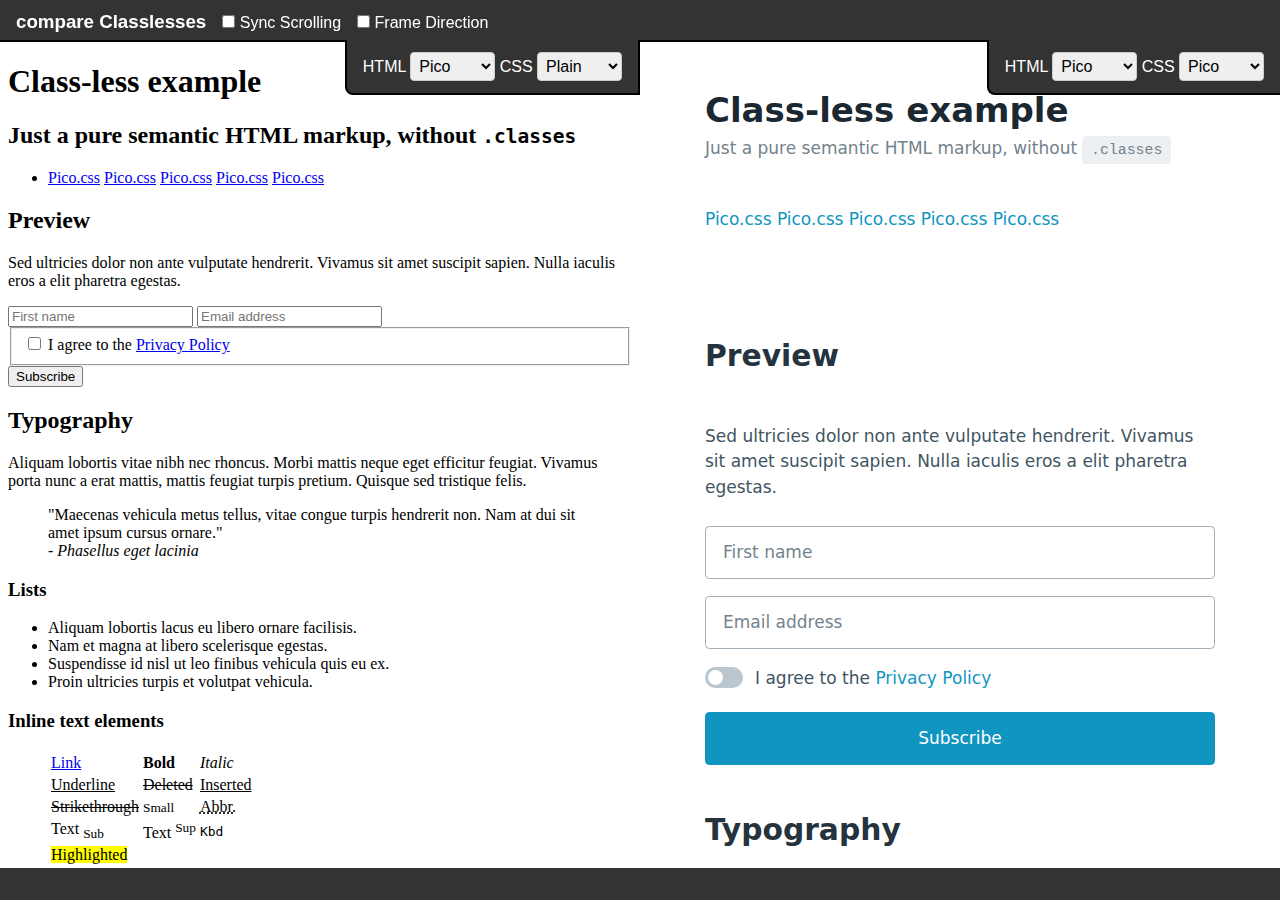
==== index.html @ 70dcc140 "init" ====
<!DOCTYPE html>
<html lang="en">

<head>
  <meta charset="UTF-8">
  <meta http-equiv="X-UA-Compatible" content="IE=edge">
  <link href="[data-uri]" rel="icon" type="image/x-icon" />
  <meta name="viewport" content="width=device-width, initial-scale=1.0">
  <title>compare Classlesses</title>

  <script>


  </script>
  <style>
    * {
      margin: 0;
      padding: 0;
      box-sizing: border-box;
      -ms-overflow-style: none;
      scrollbar-width: none;
    }

    ::-webkit-scrollbar {
      display: none;
    }

    body {
      font-family: Arial, Helvetica, sans-serif;
      font-size: 16px;
      line-height: 1.5;
      background-color: #333;
      color: #fff;
    }

    header {
      padding: 1rem;
      padding-top: .5rem;
      position: fixed;
      top: 0;
      width: 100%;
      display: flex;
      flex-direction: row;
      justify-content: start;
      align-items: baseline;
      flex-wrap: wrap;
      gap: 1rem;
    }

    header h3 {
      white-space: nowrap;
    }

    header .preferences {
      display: flex;
      flex-direction: row;
      justify-content: space-around;
      gap: 1rem;
    }

    header .preferences label,
    header .selectFields label {
      white-space: nowrap;
    }


    main {
      display: flex;
      flex-direction: row;
      justify-content: space-around;
      /* margin: .25rem; */
      margin-top: 2.5rem;
      /* gap: 1rem; */
    }

    main.column {
      flex-direction: column;
    }


    main .right,
    main .left {
      width: 50%;
      position: relative;
    }

    main.column .right,
    main.column .left {
      width: 100%;
    }


    main .selectFieldsRight,
    main .selectFieldsLeft {
      position: absolute;
      top: 0;
      background: #333;
      padding: .75rem;
      border-bottom: 2px solid black;
      right: 0;
      padding-inline: 1rem;
      border-right: 2px solid black;
      border-left: 2px solid black;
      border-bottom-left-radius: .5rem;

    }

    /* main .selectFieldsLeft {    } */


    main .selectFieldsRight {
      border-right: none
    }


    select {
      cursor: pointer;
      padding: 0.25rem;
      font-size: 1rem;
      border: 1px solid #ccc;
      border-radius: 4px;
    }

    iframe {
      width: 100%;
      height: calc(100vh - 4.5rem);
      border-top: 2px solid black;
    }

    .column iframe {
      width: 100%;
      height: calc(50vh - 2.25rem);
      border: 2px solid #333;
    }

    @media screen and (max-width: 1250px) {
      main {
        flex-direction: column;
      }

      main .right,
      main .left {
        width: 100%;
      }

      main .selectFieldsLeft {
        border-right: none;
        top: 0;
      }

      main .selectFieldsRight {
        top: 2px;
        right: 2px;

      }

      iframe {
        width: 100%;
        height: calc(50vh - 1rem);
        border: 2px solid #333;
      }

      #frameDirectionLabel {
        display: none;
      }
    }
  </style>
</head>

<body>

  <header>
    <h3>compare Classlesses</h3>
    <div class="preferences">
      <label for="scrollSync">
        <input type="checkbox" name="scrollSync" id="scrollSync">
        Sync Scrolling
      </label>
      <label for="frameDirection" id="frameDirectionLabel">
        <input type="checkbox" name="frameDirection" id="frameDirection">
        Frame Direction
      </label>
    </div>
  </header>

  <main>
    <div class="left">
      <div class="selectFieldsLeft">
        <label for="demoSelectLeft">HTML
          <select name="demoleft" id="demoSelectLeft"></select>
        </label>
        <label for="leftSelect">CSS
          <select name="left" id="leftSelect"></select>
        </label>
      </div>
      <iframe src="picoDemo.html" frameborder="0"></iframe>
    </div>

    <div class="right">
      <div class="selectFieldsRight">
        <label for="demoSelectRight">HTML
          <select name="demoright" id="demoSelectRight"></select>
        </label>
        <label for="rightSelect">CSS
          <select name="right" id="rightSelect"></select>
        </label>
      </div>
      <iframe src="picoDemo.html" frameborder="0"></iframe>
    </div>
  </main>
  <script>

    const demos = [
      {
        "name": "Pico",
        "demo": "./picoDemo.html",
        "url": "https://www.picoctf.org/"
      },
      {
        "name": "Almond",
        "demo": "./almondDemo.html",
        "url": "https://www.picoctf.org/"
      }
    ];

    const classlesses = [
      {
        "name": "Plain",
        "classless": "./css/plain.css",
        "url": "https://www.picoctf.org/"
      },
      {
        "name": "Pico",
        "classless": "./css/pico.css",
        "url": "https://www.picoctf.org/"
      },
      {
        "name": "Almond",
        "classless": "./css/almond.css",
        "url": "https://www.picoctf.org/"
      }
    ];


    const leftSelect = document.querySelector('#leftSelect');
    const rightSelect = document.querySelector('#rightSelect');
    const leftIframe = document.querySelector('.left iframe');
    const rightIframe = document.querySelector('.right iframe');
    const demoSelectLeft = document.querySelector('#demoSelectLeft');
    const demoSelectRight = document.querySelector('#demoSelectRight');
    const scrollSync = document.querySelector('#scrollSync');
    const frameDirection = document.querySelector('#frameDirection');
    const main = document.querySelector('main');



    var selectedDemoLeft = demos[0].demo;
    var selectedDemoRight = demos[0].demo;
    var selectedClasslessLeft = classlesses[0].classless;
    var selectedClasslessRight = classlesses[1].classless;


    // load the same classless in both iframes
    document.addEventListener('DOMContentLoaded', () => {
      leftSelect.value = selectedClasslessLeft;
      rightSelect.value = selectedClasslessRight;
      demoSelectLeft.value = selectedDemoLeft;
      demoSelectRight.value = selectedDemoRight;
      leftIframe.src = `${selectedDemoLeft}?classless=${selectedClasslessLeft}`;
      rightIframe.src = `${selectedDemoRight}?classless=${selectedClasslessRight}`;
    });


    //
    // populate the demo select element
    //
    demos.forEach((demo) => {
      const optionLeft = document.createElement('option');
      const optionRight = document.createElement('option');
      optionLeft.value = demo.demo;
      optionRight.value = demo.demo;
      optionLeft.innerText = demo.name;
      optionRight.innerText = demo.name;
      demoSelectLeft.appendChild(optionLeft);
      demoSelectRight.appendChild(optionRight);
    });

    // demos.forEach((demo) => {
    //   const option = document.createElement('option');
    //   option.value = demo.demo;
    //   option.innerText = demo.name;
    //   demoSelectLeft.appendChild(option);
    // });


    //
    // load the same demo in both iframes
    //
    demoSelectLeft.addEventListener('change', () => {
      selectedDemoLeft = demoSelectLeft.value;
      leftIframe.src = selectedDemoLeft;
    });
    demoSelectRight.addEventListener('change', () => {
      selectedDemoRight = demoSelectRight.value;
      rightIframe.src = selectedDemoRight;
    });


    //
    // populate the select elements with the classlesses
    //
    classlesses.forEach((classless) => {
      const option = document.createElement('option');
      option.value = classless.classless;
      option.innerText = classless.name;
      leftSelect.appendChild(option.cloneNode(true));
      rightSelect.appendChild(option.cloneNode(true));
    });


    //
    // load the same classless in both iframes 
    //
    leftSelect.addEventListener('change', () => {
      selectedClasslessLeft = leftSelect.value || selectedClasslessLeft;
      leftIframe.src = `${selectedDemoLeft}?classless=${leftSelect.value}`;
    });
    rightSelect.addEventListener('change', () => {
      selectedClasslessRight = rightSelect.value || selectedClasslessRight;
      rightIframe.src = `${selectedDemoLeft}?classless=${rightSelect.value}`;
    });



    //
    // toggle sync scrolling  
    //
    scrollSync.addEventListener('change', () => {
      if (scrollSync.checked) {
        leftIframe.contentWindow.addEventListener('scroll', handleLeftScroll);
        rightIframe.contentWindow.addEventListener('scroll', handleRightScroll);
      } else {
        leftIframe.contentWindow.removeEventListener('scroll', handleLeftScroll);
        rightIframe.contentWindow.removeEventListener('scroll', handleRightScroll);
      }
    });

    const handleLeftScroll = () => {
      rightIframe.contentWindow.scrollTo({
        top: leftIframe.contentWindow.scrollY,
        left: leftIframe.contentWindow.scrollX,
      });
    };

    const handleRightScroll = () => {
      leftIframe.contentWindow.scrollTo({
        top: rightIframe.contentWindow.scrollY,
        left: rightIframe.contentWindow.scrollX,
      });
    };


    //
    // toggle frame direction
    //
    frameDirection.addEventListener('change', () => {
      if (frameDirection.checked) {
        main.classList.add('column');
      } else {
        main.classList.remove('column');
      }
    });

  </script>
</body>

</html>
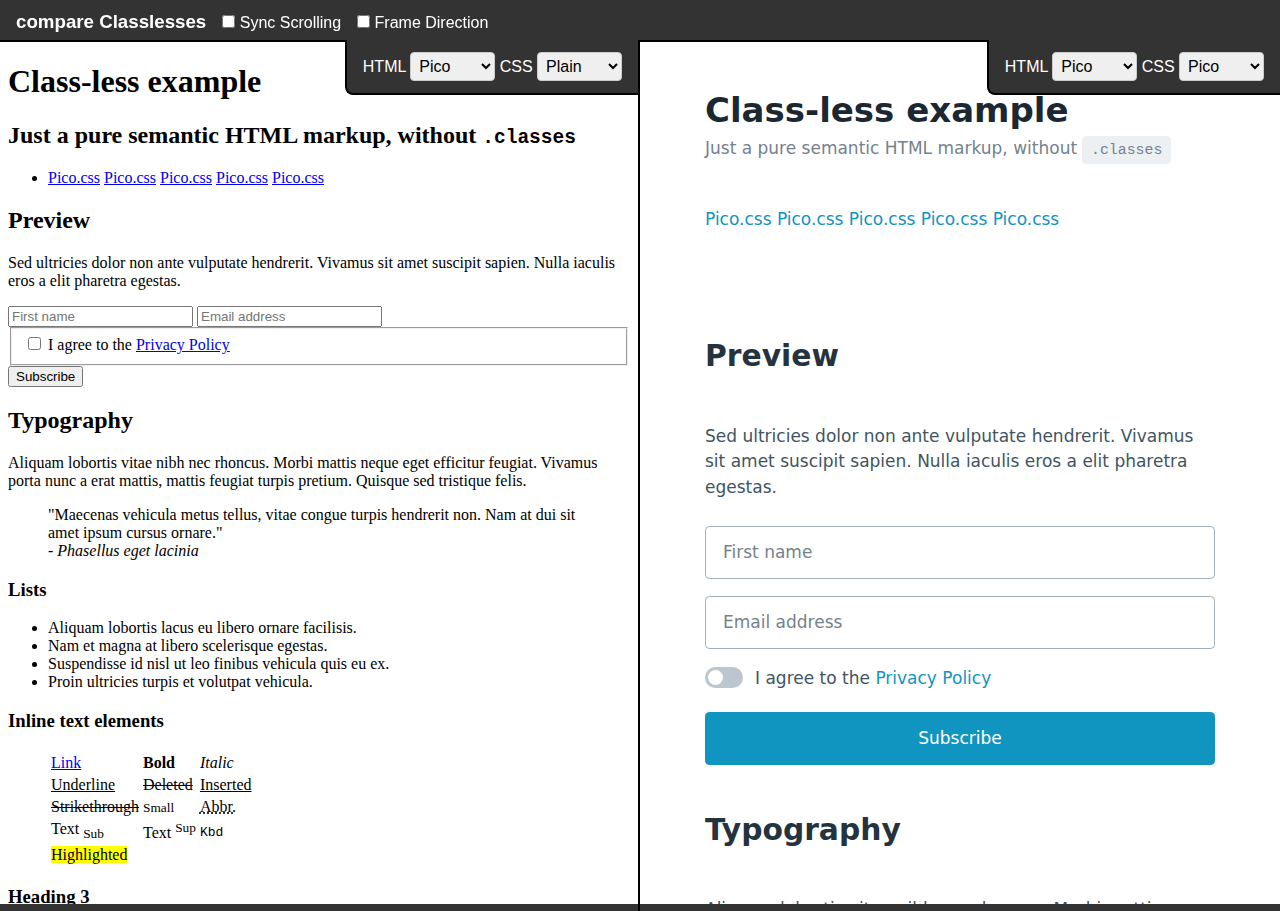
==== commit 9290eaf4: "FIX font responsive" ====
--- a/index.html
+++ b/index.html
@@ -13,6 +13,14 @@
 
   </script>
   <style>
+    :root {
+      --color-bg: #333;
+      --color-text: #fff;
+      --color-border: black;
+      --width-border: 2px;
+      --height-header: 2.5rem;
+    }
+
     * {
       margin: 0;
       padding: 0;
@@ -25,15 +33,21 @@
       display: none;
     }
 
+    html {
+      font-size: 16px;
+    }
+
     body {
       font-family: Arial, Helvetica, sans-serif;
-      font-size: 16px;
+      /* font-size: 16px; */
       line-height: 1.5;
-      background-color: #333;
-      color: #fff;
+      background-color: var(--color-bg);
+      color: var(--color-text);
     }
 
     header {
+      height: var(--height-header);
+      /* background: green; */
       padding: 1rem;
       padding-top: .5rem;
       position: fixed;
@@ -68,9 +82,7 @@
       display: flex;
       flex-direction: row;
       justify-content: space-around;
-      /* margin: .25rem; */
       margin-top: 2.5rem;
-      /* gap: 1rem; */
     }
 
     main.column {
@@ -82,6 +94,10 @@
     main .left {
       width: 50%;
       position: relative;
+    }
+
+    main .left {
+      border-right: var(--width-border) solid var(--color-border);
     }
 
     main.column .right,
@@ -96,22 +112,13 @@
       top: 0;
       background: #333;
       padding: .75rem;
-      border-bottom: 2px solid black;
+      border-bottom: var(--width-border) solid var(--color-border);
       right: 0;
       padding-inline: 1rem;
-      border-right: 2px solid black;
-      border-left: 2px solid black;
+      border-left: var(--width-border) solid var(--color-border);
       border-bottom-left-radius: .5rem;
 
     }
-
-    /* main .selectFieldsLeft {    } */
-
-
-    main .selectFieldsRight {
-      border-right: none
-    }
-
 
     select {
       cursor: pointer;
@@ -123,17 +130,23 @@
 
     iframe {
       width: 100%;
-      height: calc(100vh - 4.5rem);
-      border-top: 2px solid black;
+      height: calc(100vh - var(--height-header) + 2 * var(--width-border));
+      border-top: var(--width-border) solid var(--color-border);
     }
 
     .column iframe {
       width: 100%;
       height: calc(50vh - 2.25rem);
-      border: 2px solid #333;
+      border: 2px var(--width-border) solid var(--color-border);
     }
 
     @media screen and (max-width: 1250px) {
+
+      html {
+        font-size: 12px;
+      }
+
+
       main {
         flex-direction: column;
       }
@@ -141,6 +154,7 @@
       main .right,
       main .left {
         width: 100%;
+        border: none;
       }
 
       main .selectFieldsLeft {
@@ -149,15 +163,15 @@
       }
 
       main .selectFieldsRight {
-        top: 2px;
-        right: 2px;
+        /* top: 2px; */
+        /* right: 2px; */
 
       }
 
       iframe {
         width: 100%;
         height: calc(50vh - 1rem);
-        border: 2px solid #333;
+        /* border: 2px solid #333; */
       }
 
       #frameDirectionLabel {
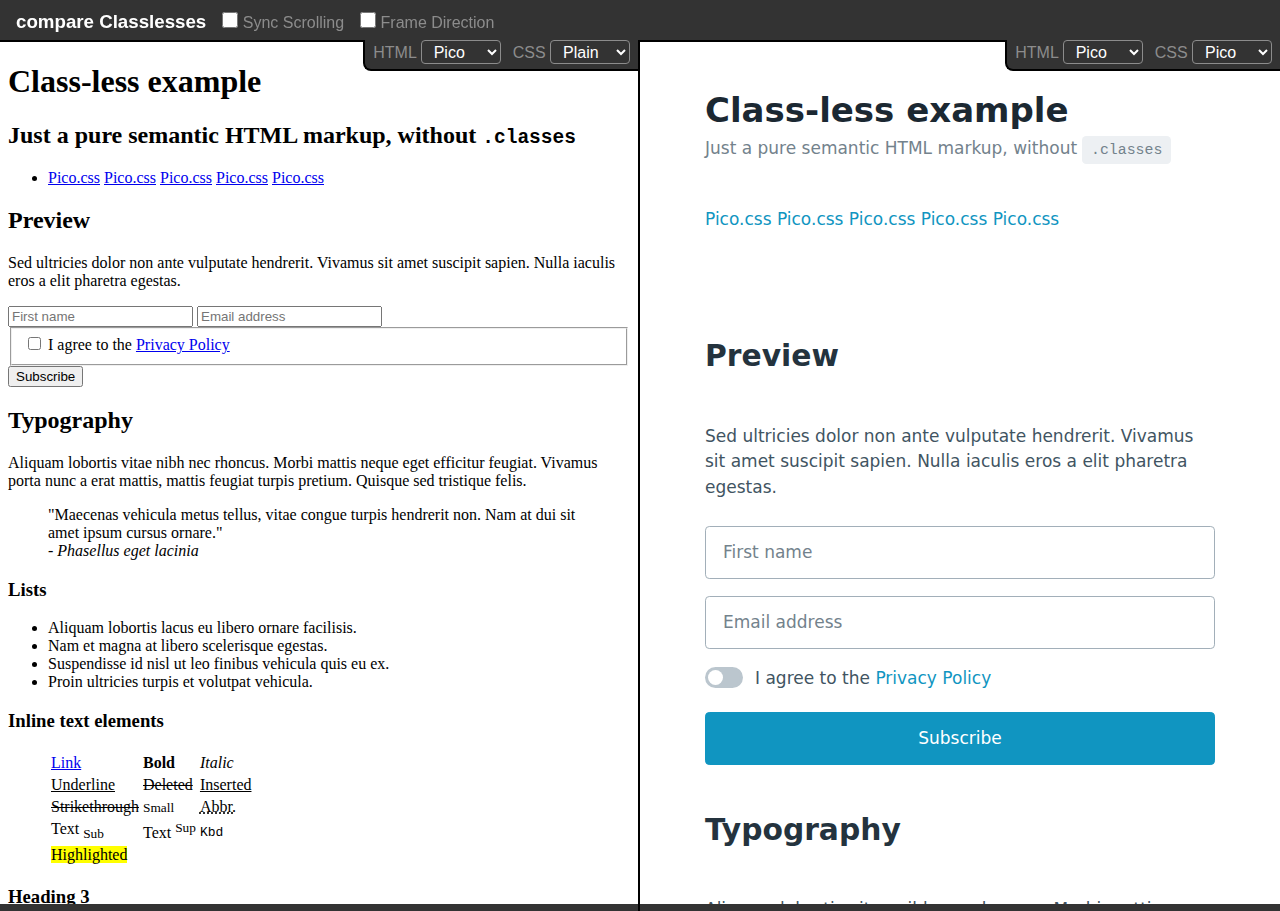
==== commit eca3eea9: "FIX sellect style" ====
--- a/index.html
+++ b/index.html
@@ -103,6 +103,7 @@
     main.column .right,
     main.column .left {
       width: 100%;
+      border: none;
     }
 
 
@@ -111,22 +112,44 @@
       position: absolute;
       top: 0;
       background: #333;
-      padding: .75rem;
       border-bottom: var(--width-border) solid var(--color-border);
       right: 0;
-      padding-inline: 1rem;
+      padding-top: 0;
+      padding-bottom: .25rem;
+      padding-inline: .5rem;
       border-left: var(--width-border) solid var(--color-border);
       border-bottom-left-radius: .5rem;
-
+      display: flex;
+      gap: .75rem;
     }
 
     select {
       cursor: pointer;
-      padding: 0.25rem;
+      padding: 0.1rem;
+      padding-left: .5rem;
       font-size: 1rem;
-      border: 1px solid #ccc;
+      border: 1px solid rgb(140, 140, 140);
+      color: var(--color-text);
+      background-color: var(--color-bg);
       border-radius: 4px;
-    }
+      width: 80px;
+      max-width: 80px;
+    }
+
+    label {
+      color: rgb(140, 140, 140);
+    }
+
+    input[type="checkbox"] {
+      cursor: pointer;
+      width: 1rem;
+      height: 1rem;
+      border: 1px solid rgb(140, 140, 140);
+      border-radius: 4px;
+      accent-color: var(--color-bg);
+      color: var(--color-text);
+    }
+
 
     iframe {
       width: 100%;
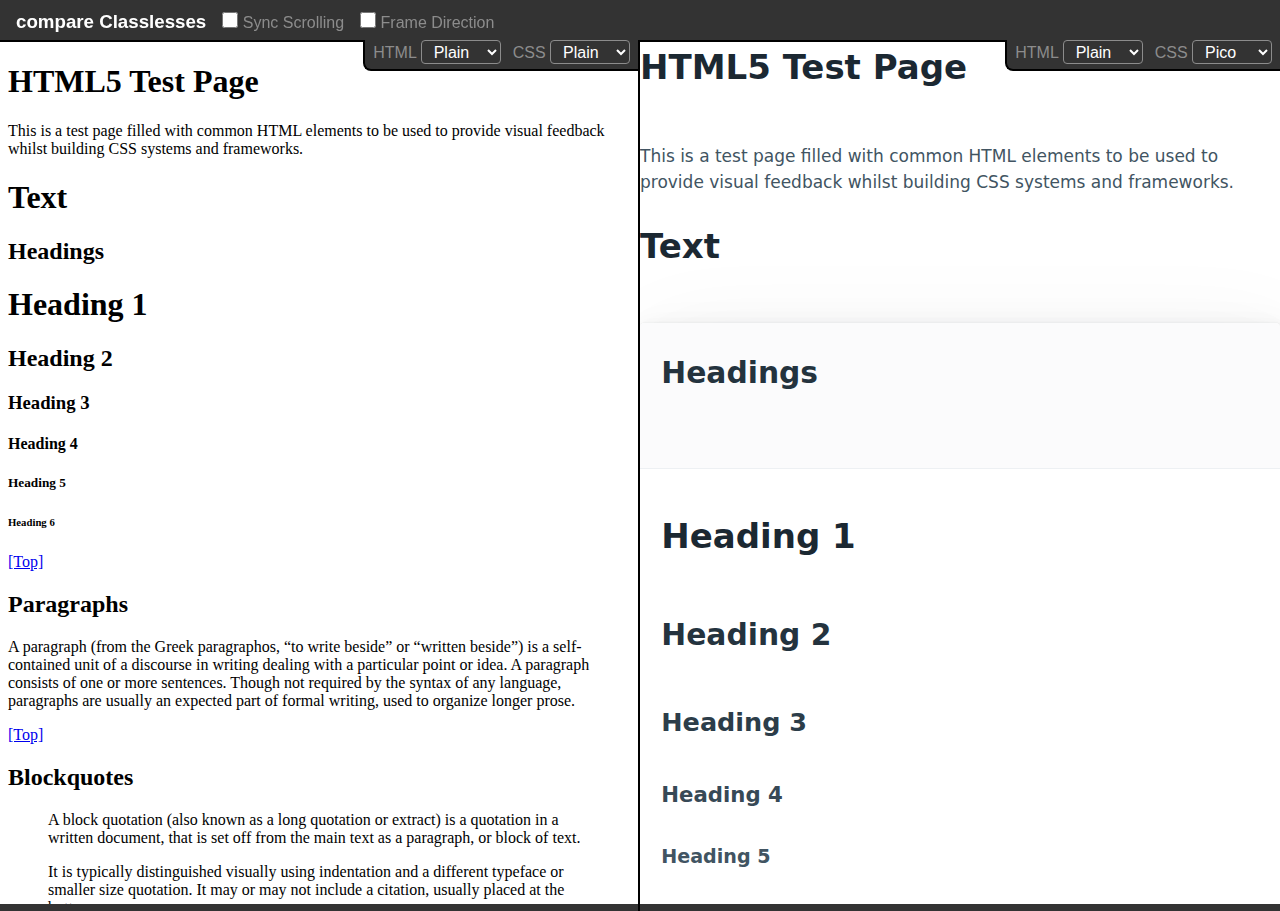
==== commit 92c8424e: "ADD plain.html" ====
--- a/index.html
+++ b/index.html
@@ -249,6 +249,11 @@
 
     const demos = [
       {
+        "name": "Plain",
+        "demo": "./plain.html",
+        "url": "https://www.picoctf.org/"
+      },
+      {
         "name": "Pico",
         "demo": "./picoDemo.html",
         "url": "https://www.picoctf.org/"
@@ -322,24 +327,17 @@
       demoSelectRight.appendChild(optionRight);
     });
 
-    // demos.forEach((demo) => {
-    //   const option = document.createElement('option');
-    //   option.value = demo.demo;
-    //   option.innerText = demo.name;
-    //   demoSelectLeft.appendChild(option);
-    // });
-
 
     //
     // load the same demo in both iframes
     //
     demoSelectLeft.addEventListener('change', () => {
       selectedDemoLeft = demoSelectLeft.value;
-      leftIframe.src = selectedDemoLeft;
+      leftIframe.src = `${selectedDemoLeft}?classless=${leftSelect.value}`;
     });
     demoSelectRight.addEventListener('change', () => {
       selectedDemoRight = demoSelectRight.value;
-      rightIframe.src = selectedDemoRight;
+      rightIframe.src = `${selectedDemoLeft}?classless=${rightSelect.value}`;
     });
 
 
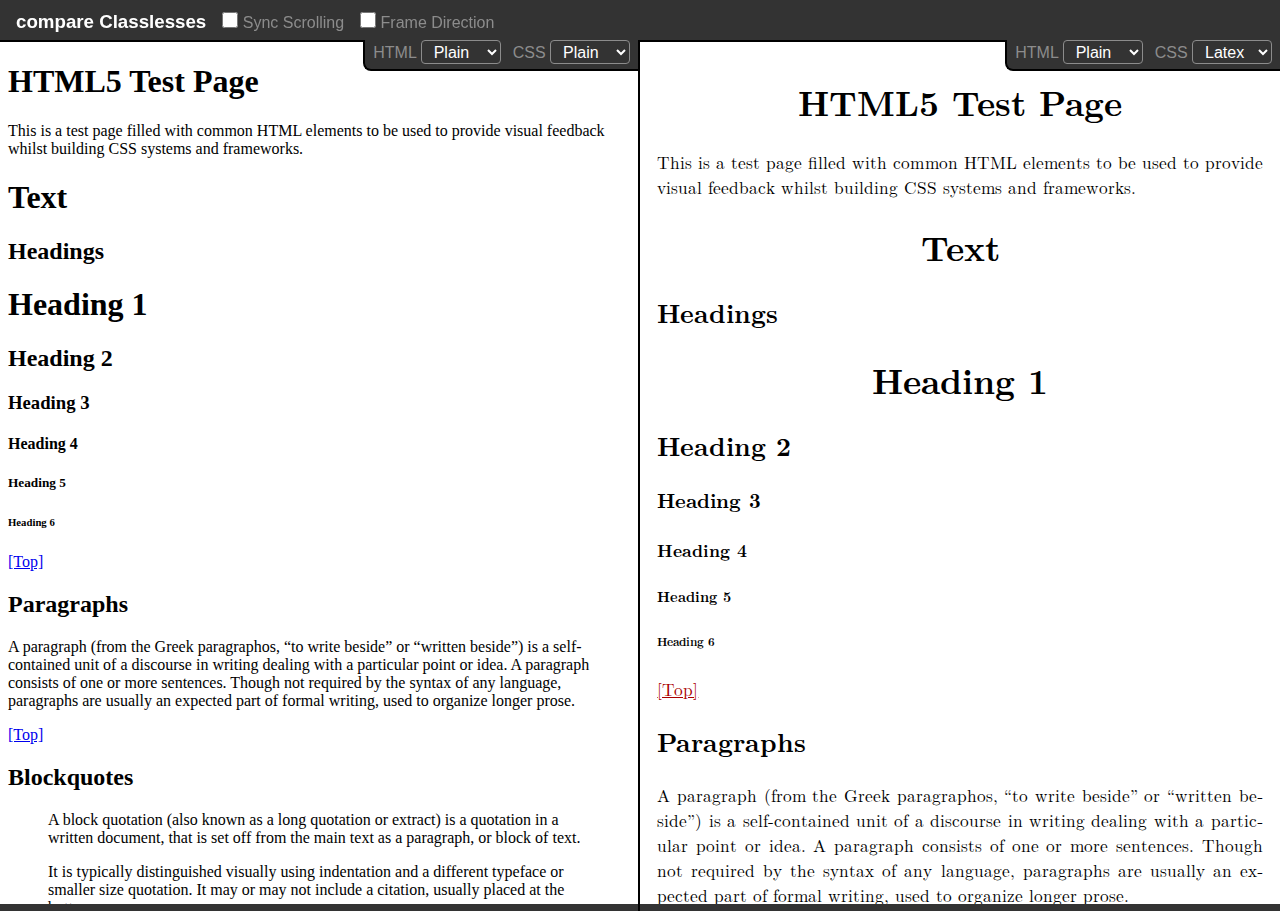
==== commit e159b989: "ADD letex.css" ====
--- a/index.html
+++ b/index.html
@@ -246,7 +246,7 @@
     </div>
   </main>
   <script>
-
+    // https://github.com/dbohdan/classless-css
     const demos = [
       {
         "name": "Plain",
@@ -258,6 +258,7 @@
         "demo": "./picoDemo.html",
         "url": "https://www.picoctf.org/"
       },
+
       {
         "name": "Almond",
         "demo": "./almondDemo.html",
@@ -270,6 +271,11 @@
         "name": "Plain",
         "classless": "./css/plain.css",
         "url": "https://www.picoctf.org/"
+      },
+      {
+        "name": "Latex",
+        "classless": "./css/latex.css",
+        "url": "https://github.com/davidrzs/latexcss"
       },
       {
         "name": "Pico",
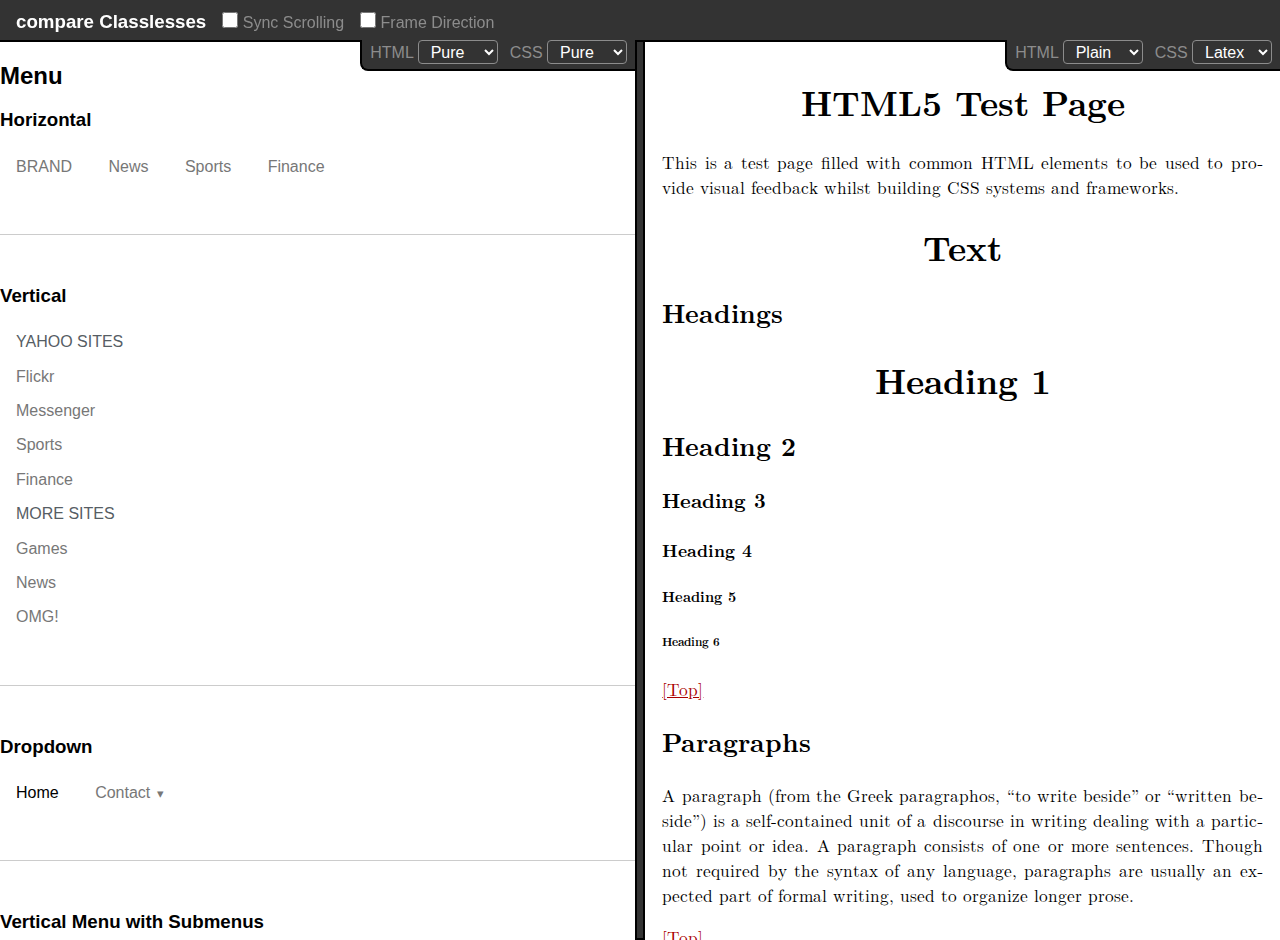
==== commit b4fb4a7c: "ADD resize" ====
--- a/index.html
+++ b/index.html
@@ -43,6 +43,7 @@
       line-height: 1.5;
       background-color: var(--color-bg);
       color: var(--color-text);
+      height: 100vh;
     }
 
     header {
@@ -81,7 +82,8 @@
     main {
       display: flex;
       flex-direction: row;
-      justify-content: space-around;
+      /* justify-content: space-around; */
+      height: 100%;
       margin-top: 2.5rem;
     }
 
@@ -92,17 +94,37 @@
 
     main .right,
     main .left {
-      width: 50%;
+      /* width: 50%; */
+      flex-grow: 1;
       position: relative;
     }
 
+
+    main .right iframe,
+    main .left iframe {
+      position: absolute;
+      top: 0;
+      left: 0;
+      bottom: 0;
+      right: 0;
+      width: 100%;
+      height: 100%;
+      /* display: none; */
+      /* height: calc(100vh - var(--height-header) + 2 * var(--width-border)); */
+      /* border-top: var(--width-border) solid var(--color-border); */
+
+    }
+
+
+
     main .left {
-      border-right: var(--width-border) solid var(--color-border);
+      /* border-right: var(--width-border) solid var(--color-border); */
     }
 
     main.column .right,
     main.column .left {
       width: 100%;
+      height: 50%;
       border: none;
     }
 
@@ -121,6 +143,7 @@
       border-bottom-left-radius: .5rem;
       display: flex;
       gap: .75rem;
+      z-index: 1;
     }
 
     select {
@@ -163,6 +186,25 @@
       border: 2px var(--width-border) solid var(--color-border);
     }
 
+    .resizerDIV {
+      width: 10px;
+      background-color: var(--color-bg);
+      border: 2px solid black;
+      cursor: col-resize;
+      transition: all 0.2s ease-in-out;
+    }
+
+    .resizerDIV:hover {
+      background-color: var(--color-text);
+
+    }
+
+    .column .resizerDIV {
+      height: 10px;
+      width: 100%;
+      cursor: row-resize;
+    }
+
     @media screen and (max-width: 1250px) {
 
       html {
@@ -199,6 +241,11 @@
 
       #frameDirectionLabel {
         display: none;
+      }
+
+      .resizerDIV {
+        height: 10px;
+        width: 100%;
       }
     }
   </style>
@@ -232,7 +279,7 @@
       </div>
       <iframe src="picoDemo.html" frameborder="0"></iframe>
     </div>
-
+    <div class="resizerDIV"></div>
     <div class="right">
       <div class="selectFieldsRight">
         <label for="demoSelectRight">HTML
@@ -263,6 +310,10 @@
         "name": "Almond",
         "demo": "./almondDemo.html",
         "url": "https://www.picoctf.org/"
+      }, {
+        "name": "Pure",
+        "demo": "./pureDemo.html",
+        "url": "https://www.picoctf.org/"
       }
     ];
 
@@ -286,13 +337,21 @@
         "name": "Almond",
         "classless": "./css/almond.css",
         "url": "https://www.picoctf.org/"
+      },
+      {
+        "name": "Pure",
+        "classless": "./css/pure.css",
+        "url": "https://www.picoctf.org/"
       }
     ];
 
 
     const leftSelect = document.querySelector('#leftSelect');
     const rightSelect = document.querySelector('#rightSelect');
+    const resizerDIV = document.querySelector('.resizerDIV');
+    const left = document.querySelector('.left');
     const leftIframe = document.querySelector('.left iframe');
+    const right = document.querySelector('.right');
     const rightIframe = document.querySelector('.right iframe');
     const demoSelectLeft = document.querySelector('#demoSelectLeft');
     const demoSelectRight = document.querySelector('#demoSelectRight');
@@ -302,9 +361,9 @@
 
 
 
-    var selectedDemoLeft = demos[0].demo;
+    var selectedDemoLeft = demos[3].demo;
     var selectedDemoRight = demos[0].demo;
-    var selectedClasslessLeft = classlesses[0].classless;
+    var selectedClasslessLeft = classlesses[4].classless;
     var selectedClasslessRight = classlesses[1].classless;
 
 
@@ -316,8 +375,22 @@
       demoSelectRight.value = selectedDemoRight;
       leftIframe.src = `${selectedDemoLeft}?classless=${selectedClasslessLeft}`;
       rightIframe.src = `${selectedDemoRight}?classless=${selectedClasslessRight}`;
-    });
-
+      initResizer()
+    });
+
+    window.addEventListener('resize', initResizer);
+
+
+    //
+    // initialize the resizer
+    //
+    function initResizer() {
+      if (window.matchMedia("(max-width: 1250px)").matches) {
+        resize(resizerDIV, left, right, 'vertical')
+      } else {
+        resize(resizerDIV, left, right, 'horizontal')
+      }
+    }
 
     //
     // populate the demo select element
@@ -406,12 +479,117 @@
     //
     frameDirection.addEventListener('change', () => {
       if (frameDirection.checked) {
+        resize(resizerDIV, left, right, 'vertical')
         main.classList.add('column');
       } else {
+        resize(resizerDIV, left, right, 'horizontal')
         main.classList.remove('column');
       }
     });
 
+    /**
+     *
+     * resize elements
+     *
+     */
+    function resize(resizer, prevEl, nextEl, direction = 'horizontal') {
+      let x = 0
+      let y = 0
+      let NextMaxWidth = 0
+      let PrevMaxWidth = 0
+      let NextMaxHeight = 0
+      let PrevMaxHeight = 0
+
+
+      // if eventhandler exists, remove it and reset the elements
+      if (resizer.onmousedown) {
+        resizer.onmousedown = null
+        prevEl.style.width = ''
+        prevEl.style.maxWidth = ''
+        prevEl.style.height = ''
+        prevEl.style.maxHeight = ''
+        nextEl.style.width = ''
+        nextEl.style.maxWidth = ''
+        nextEl.style.height = ''
+        nextEl.style.maxHeight = ''
+      }
+
+
+      const mouseDownHandler = function (e) {
+        // console.log('resizer', resizer)
+        // console.log('direction', direction)
+        // console.log('prevEl', prevEl)
+        // console.log('nextEl', nextEl)
+        // console.log(' ')
+
+        if (direction === 'horizontal') {
+          x = e.clientX
+          PrevWidth = prevEl.getBoundingClientRect().width
+          PrevMaxWidth = prevEl.getBoundingClientRect().width
+          NextMaxWidth = nextEl.getBoundingClientRect().width
+        }
+        // vertically
+        else {
+          y = e.clientY
+          PrevHeight = prevEl.getBoundingClientRect().height
+          PrevMaxHeight = prevEl.getBoundingClientRect().height
+          NextMaxHeight = nextEl.getBoundingClientRect().height
+        }
+        // add event listeners
+        document.addEventListener('mousemove', mouseMoveHandler)
+        document.addEventListener('mouseup', mouseUpHandler)
+      }
+
+      const mouseMoveHandler = function (e) {
+        if (direction === 'horizontal') {
+          const dx = e.clientX - x
+          const newPrevMaxWidth = PrevMaxWidth + dx
+          const newNextMaxWidth = NextMaxWidth - dx
+          const newPrevWidth = ((PrevWidth + dx) * 100) / resizer.parentNode.getBoundingClientRect().width
+          prevEl.style.width = `${newPrevWidth}%`
+          prevEl.style.maxWidth = `${newPrevMaxWidth}px`
+          nextEl.style.maxWidth = `${newNextMaxWidth}px`
+          // STYLE
+          resizer.style.cursor = 'col-resize'
+          document.body.style.cursor = 'col-resize'
+        }
+        // vertically
+        else {
+          const dy = e.clientY - y
+          const newPrevMaxHeight = PrevMaxHeight + dy
+          const newNextMaxHeight = NextMaxHeight - dy
+          const newPrevHeight = ((PrevHeight + dy) * 100) / resizer.parentNode.getBoundingClientRect().height
+
+          prevEl.style.height = `${newPrevHeight}%`
+          prevEl.style.maxHeight = `${newPrevMaxHeight}px`
+          nextEl.style.maxHeight = `${newNextMaxHeight}px`
+          // STYLE
+          resizer.style.cursor = 'row-resize'
+          document.body.style.cursor = 'row-resize'
+        }
+        // STYLE
+        prevEl.style.userSelect = 'none'
+        prevEl.style.pointerEvents = 'none'
+        nextEl.style.userSelect = 'none'
+        nextEl.style.pointerEvents = 'none'
+      }
+
+      const mouseUpHandler = function () {
+        document.removeEventListener('mousemove', mouseMoveHandler)
+        document.removeEventListener('mouseup', mouseUpHandler)
+
+        // STYLE
+        resizer.style.removeProperty('cursor')
+        document.body.style.removeProperty('cursor')
+        prevEl.style.removeProperty('user-select')
+        prevEl.style.removeProperty('pointer-events')
+        nextEl.style.removeProperty('user-select')
+        nextEl.style.removeProperty('pointer-events')
+      }
+
+      // resizer.addEventListener('mousedown', mouseDownHandler)
+      resizer.onmousedown = function (e) {mouseDownHandler(e)};
+    }
   </script>
 </body>
 
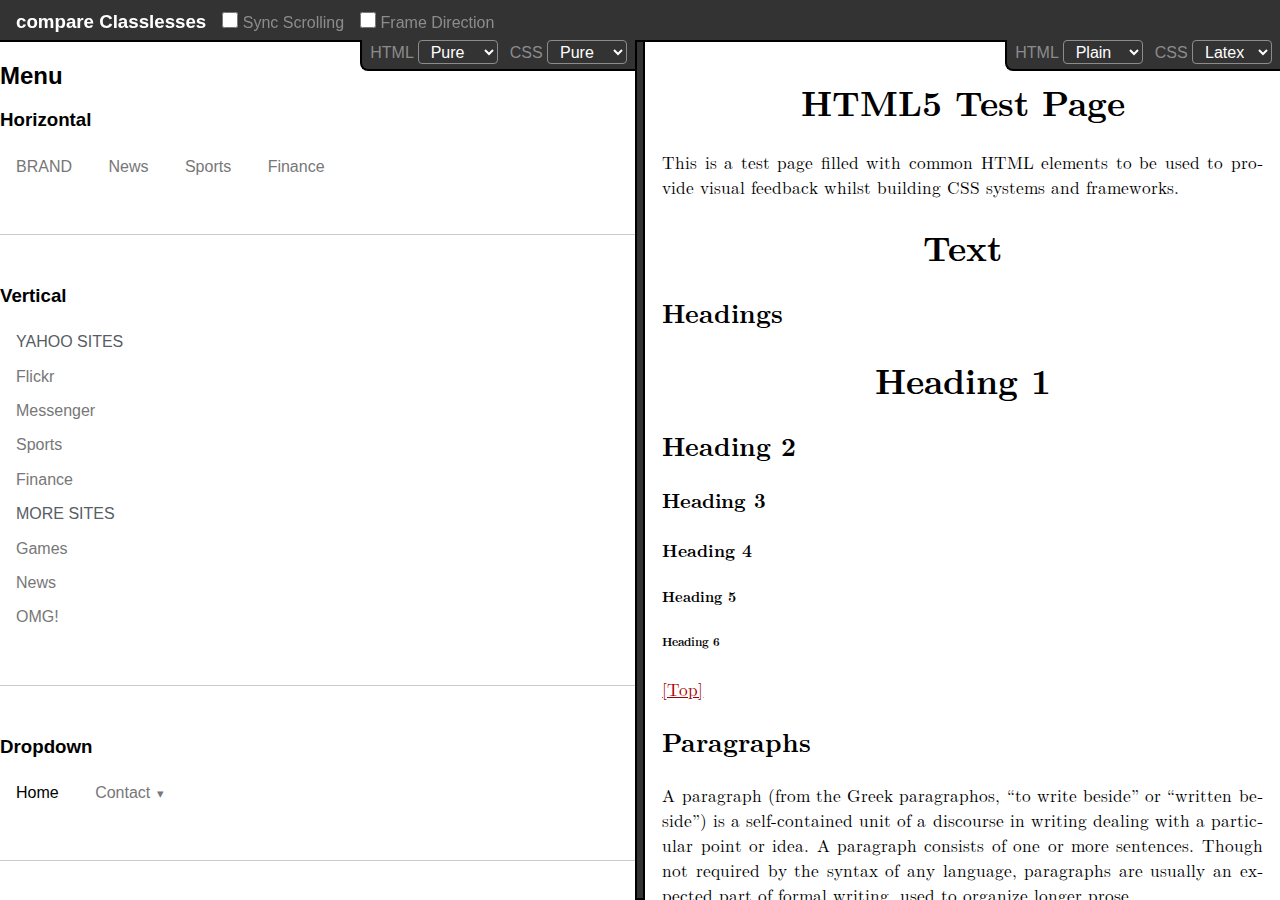
==== commit f2c97bee: "ADD almostClassless" ====
--- a/index.html
+++ b/index.html
@@ -44,6 +44,7 @@
       background-color: var(--color-bg);
       color: var(--color-text);
       height: 100vh;
+      width: 100vw;
     }
 
     header {
@@ -83,8 +84,9 @@
       display: flex;
       flex-direction: row;
       /* justify-content: space-around; */
-      height: 100%;
-      margin-top: 2.5rem;
+      /* height: calc(100vh - var(--height-header)); */
+      height: 100vh;
+      padding-top: 2.5rem;
     }
 
     main.column {
